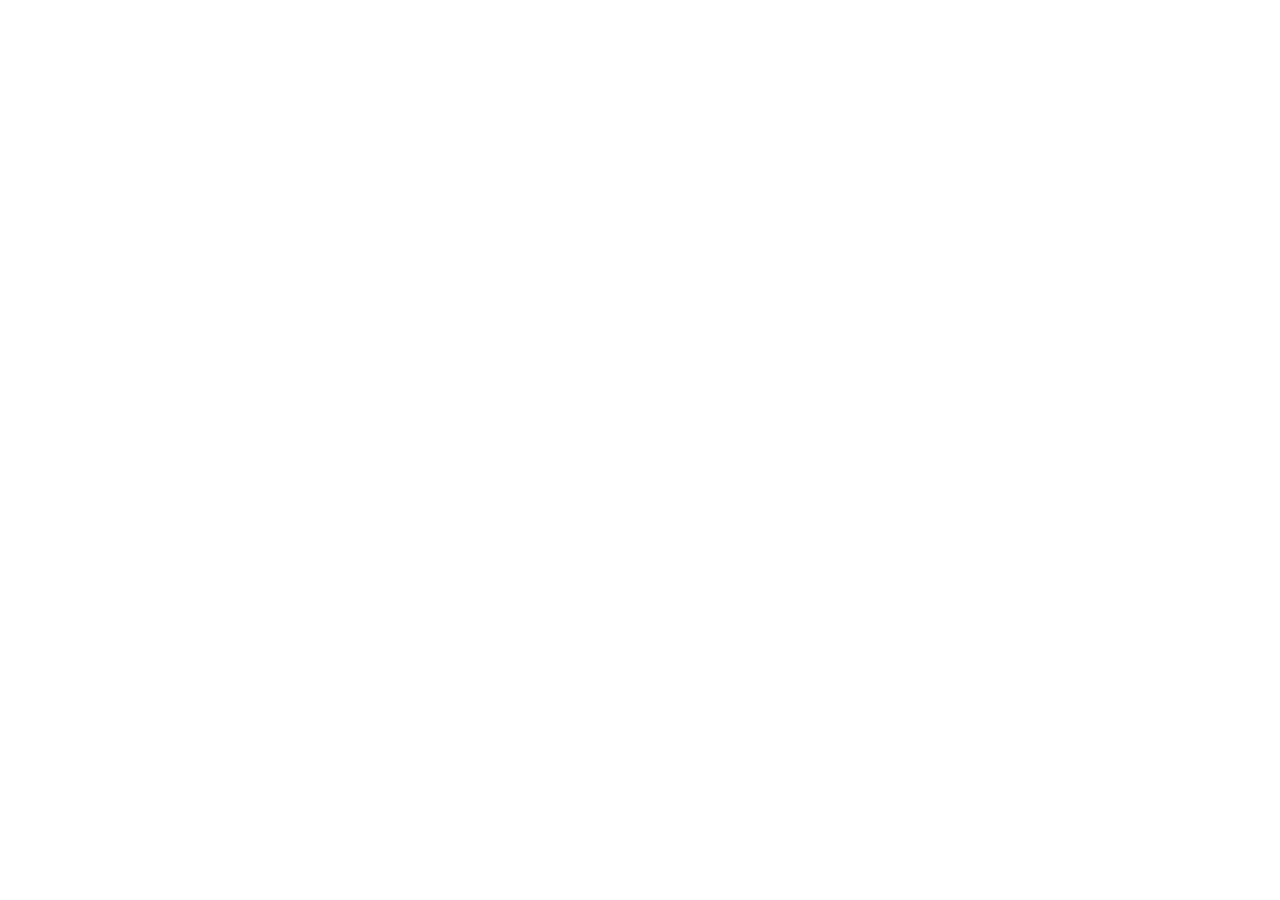
==== src/index.html @ c1f200b1 "resolve error" ====
<!DOCTYPE html>
<html lang="en">
<head>
    <meta charset="UTF-8">
    <meta name="viewport" content="width=device-width, initial-scale=1.0">
    <title>Document</title>
</head>
<body>
    
</body>
</html>
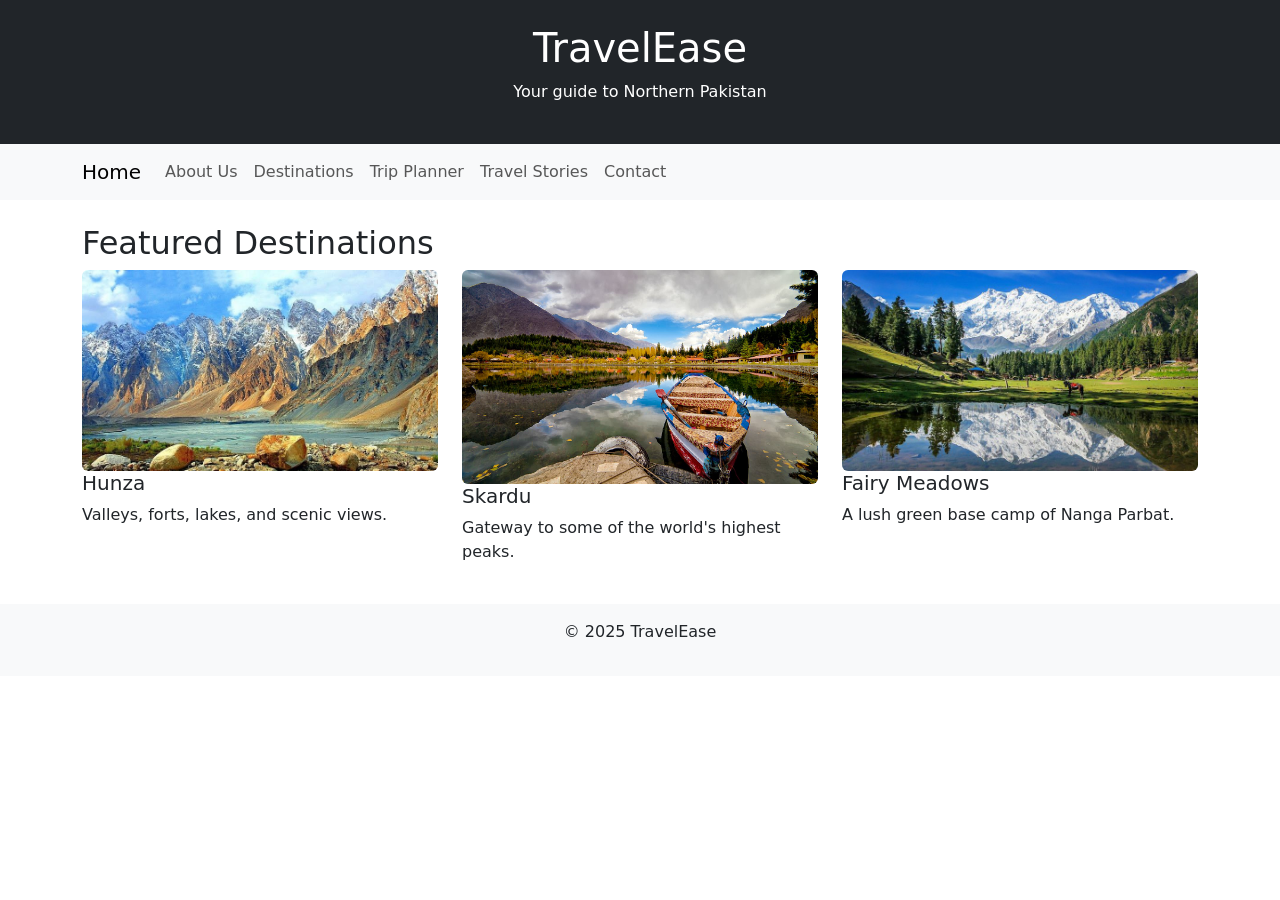
==== commit 7a4d4448: "features added" ====
--- a/src/index.html
+++ b/src/index.html
@@ -1,11 +1,57 @@
 <!DOCTYPE html>
 <html lang="en">
 <head>
-    <meta charset="UTF-8">
-    <meta name="viewport" content="width=device-width, initial-scale=1.0">
-    <title>Document</title>
+  <meta charset="UTF-8">
+  <title>TravelEase - Northern Pakistan Guide</title>
+  <meta name="viewport" content="width=device-width, initial-scale=1">
+  <link href="https://cdn.jsdelivr.net/npm/bootstrap@5.3.0/dist/css/bootstrap.min.css" rel="stylesheet">
 </head>
 <body>
-    
+  <header class="bg-dark text-white p-4 text-center">
+    <h1>TravelEase</h1>
+    <p>Your guide to Northern Pakistan</p>
+  </header>
+
+  <nav class="navbar navbar-expand-lg navbar-light bg-light">
+    <div class="container">
+      <a class="navbar-brand" href="index.html">Home</a>
+      <div class="collapse navbar-collapse">
+        <ul class="navbar-nav">
+          <li class="nav-item"><a class="nav-link" href="about.html">About Us</a></li>
+          <li class="nav-item"><a class="nav-link" href="destinations.html">Destinations</a></li>
+          <li class="nav-item"><a class="nav-link" href="trip-planner.html">Trip Planner</a></li>
+          <li class="nav-item"><a class="nav-link" href="travel-stories.html">Travel Stories</a></li>
+          <li class="nav-item"><a class="nav-link" href="contact.html">Contact</a></li>
+        </ul>
+      </div>
+    </div>
+  </nav>
+
+  <main class="container mt-4">
+    <section>
+      <h2>Featured Destinations</h2>
+      <div class="row">
+        <div class="col-md-4">
+          <img src="images/hunza.jpg" class="img-fluid rounded" alt="Hunza Valley">
+          <h5>Hunza</h5>
+          <p>Valleys, forts, lakes, and scenic views.</p>
+        </div>
+        <div class="col-md-4">
+          <img src="images/skardu.jpg" class="img-fluid rounded" alt="Skardu">
+          <h5>Skardu</h5>
+          <p>Gateway to some of the world's highest peaks.</p>
+        </div>
+        <div class="col-md-4">
+          <img src="images/fairy-meadows.jpg" class="img-fluid rounded" alt="Fairy Meadows">
+          <h5>Fairy Meadows</h5>
+          <p>A lush green base camp of Nanga Parbat.</p>
+        </div>
+      </div>
+    </section>
+  </main>
+
+  <footer class="bg-light text-center py-3 mt-4">
+    <p>© 2025 TravelEase</p>
+  </footer>
 </body>
-</html>+</html>
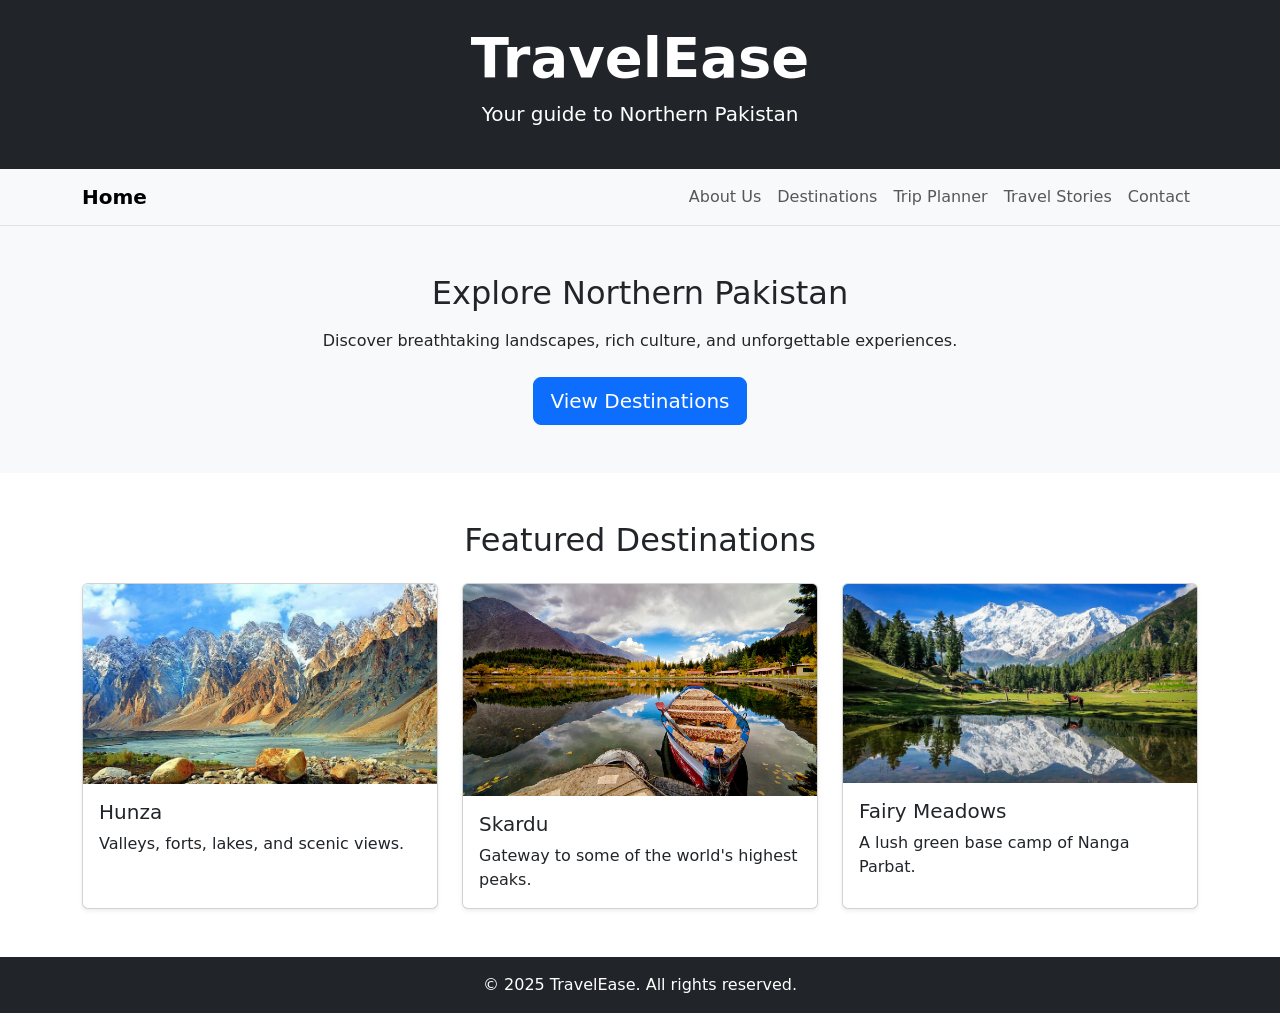
==== commit b76d2fed: "update index" ====
--- a/src/index.html
+++ b/src/index.html
@@ -7,51 +7,84 @@
   <link href="https://cdn.jsdelivr.net/npm/bootstrap@5.3.0/dist/css/bootstrap.min.css" rel="stylesheet">
 </head>
 <body>
-  <header class="bg-dark text-white p-4 text-center">
-    <h1>TravelEase</h1>
-    <p>Your guide to Northern Pakistan</p>
+  <!-- Header -->
+  <header class="bg-dark text-white text-center py-4">
+    <div class="container">
+      <h1 class="display-4 fw-bold">TravelEase</h1>
+      <p class="lead">Your guide to Northern Pakistan</p>
+    </div>
   </header>
 
-  <nav class="navbar navbar-expand-lg navbar-light bg-light">
+  <!-- Navbar -->
+  <nav class="navbar navbar-expand-lg navbar-light bg-light border-bottom">
     <div class="container">
-      <a class="navbar-brand" href="index.html">Home</a>
-      <div class="collapse navbar-collapse">
-        <ul class="navbar-nav">
-          <li class="nav-item"><a class="nav-link" href="about.html">About Us</a></li>
-          <li class="nav-item"><a class="nav-link" href="destinations.html">Destinations</a></li>
-          <li class="nav-item"><a class="nav-link" href="trip-planner.html">Trip Planner</a></li>
-          <li class="nav-item"><a class="nav-link" href="travel-stories.html">Travel Stories</a></li>
-          <li class="nav-item"><a class="nav-link" href="contact.html">Contact</a></li>
+      <a class="navbar-brand fw-bold" href="./index.html">Home</a>
+      <button class="navbar-toggler" type="button" data-bs-toggle="collapse" data-bs-target="#navbarNav">
+        <span class="navbar-toggler-icon"></span>
+      </button>
+      <div class="collapse navbar-collapse" id="navbarNav">
+        <ul class="navbar-nav ms-auto">
+          <li class="nav-item"><a class="nav-link" href="./about.html">About Us</a></li>
+          <li class="nav-item"><a class="nav-link" href="./destinations.html">Destinations</a></li>
+          <li class="nav-item"><a class="nav-link" href="./trip-planner.html">Trip Planner</a></li>
+          <li class="nav-item"><a class="nav-link" href="./travel-stories.html">Travel Stories</a></li>
+          <li class="nav-item"><a class="nav-link" href="./contact.html">Contact</a></li>
         </ul>
       </div>
     </div>
   </nav>
 
-  <main class="container mt-4">
-    <section>
-      <h2>Featured Destinations</h2>
-      <div class="row">
-        <div class="col-md-4">
-          <img src="images/hunza.jpg" class="img-fluid rounded" alt="Hunza Valley">
-          <h5>Hunza</h5>
-          <p>Valleys, forts, lakes, and scenic views.</p>
-        </div>
-        <div class="col-md-4">
-          <img src="images/skardu.jpg" class="img-fluid rounded" alt="Skardu">
-          <h5>Skardu</h5>
-          <p>Gateway to some of the world's highest peaks.</p>
-        </div>
-        <div class="col-md-4">
-          <img src="images/fairy-meadows.jpg" class="img-fluid rounded" alt="Fairy Meadows">
-          <h5>Fairy Meadows</h5>
-          <p>A lush green base camp of Nanga Parbat.</p>
+  <!-- Hero Section -->
+  <section class="bg-light py-5">
+    <div class="container text-center">
+      <h2 class="mb-3">Explore Northern Pakistan</h2>
+      <p class="mb-4">Discover breathtaking landscapes, rich culture, and unforgettable experiences.</p>
+      <a href="./destinations.html" class="btn btn-primary btn-lg">View Destinations</a>
+    </div>
+  </section>
+
+  <!-- Featured Destinations -->
+  <main class="container py-5">
+    <h2 class="mb-4 text-center">Featured Destinations</h2>
+    <div class="row g-4">
+      <div class="col-md-4">
+        <div class="card h-100 shadow-sm">
+          <img src="./images/hunza.jpg" class="card-img-top" alt="Hunza Valley">
+          <div class="card-body">
+            <h5 class="card-title">Hunza</h5>
+            <p class="card-text">Valleys, forts, lakes, and scenic views.</p>
+          </div>
         </div>
       </div>
-    </section>
+      <div class="col-md-4">
+        <div class="card h-100 shadow-sm">
+          <img src="./images/skardu.jpg" class="card-img-top" alt="Skardu">
+          <div class="card-body">
+            <h5 class="card-title">Skardu</h5>
+            <p class="card-text">Gateway to some of the world's highest peaks.</p>
+          </div>
+        </div>
+      </div>
+      <div class="col-md-4">
+        <div class="card h-100 shadow-sm">
+          <img src="./images/fairy-meadows.jpg" class="card-img-top" alt="Fairy Meadows">
+          <div class="card-body">
+            <h5 class="card-title">Fairy Meadows</h5>
+            <p class="card-text">A lush green base camp of Nanga Parbat.</p>
+          </div>
+        </div>
+      </div>
+    </div>
   </main>
 
-  <footer class="bg-light text-center py-3 mt-4">
-    <p>© 2025 TravelEase</p>
+  <!-- Footer -->
+  <footer class="bg-dark text-white text-center py-3">
+    <div class="container">
+      <p class="mb-0">© 2025 TravelEase. All rights reserved.</p>
+    </div>
   </footer>
+
+  <!-- Bootstrap JS (deferred) -->
+  <script src="https://cdn.jsdelivr.net/npm/bootstrap@5.3.0/dist/js/bootstrap.bundle.min.js" defer></script>
 </body>
 </html>
